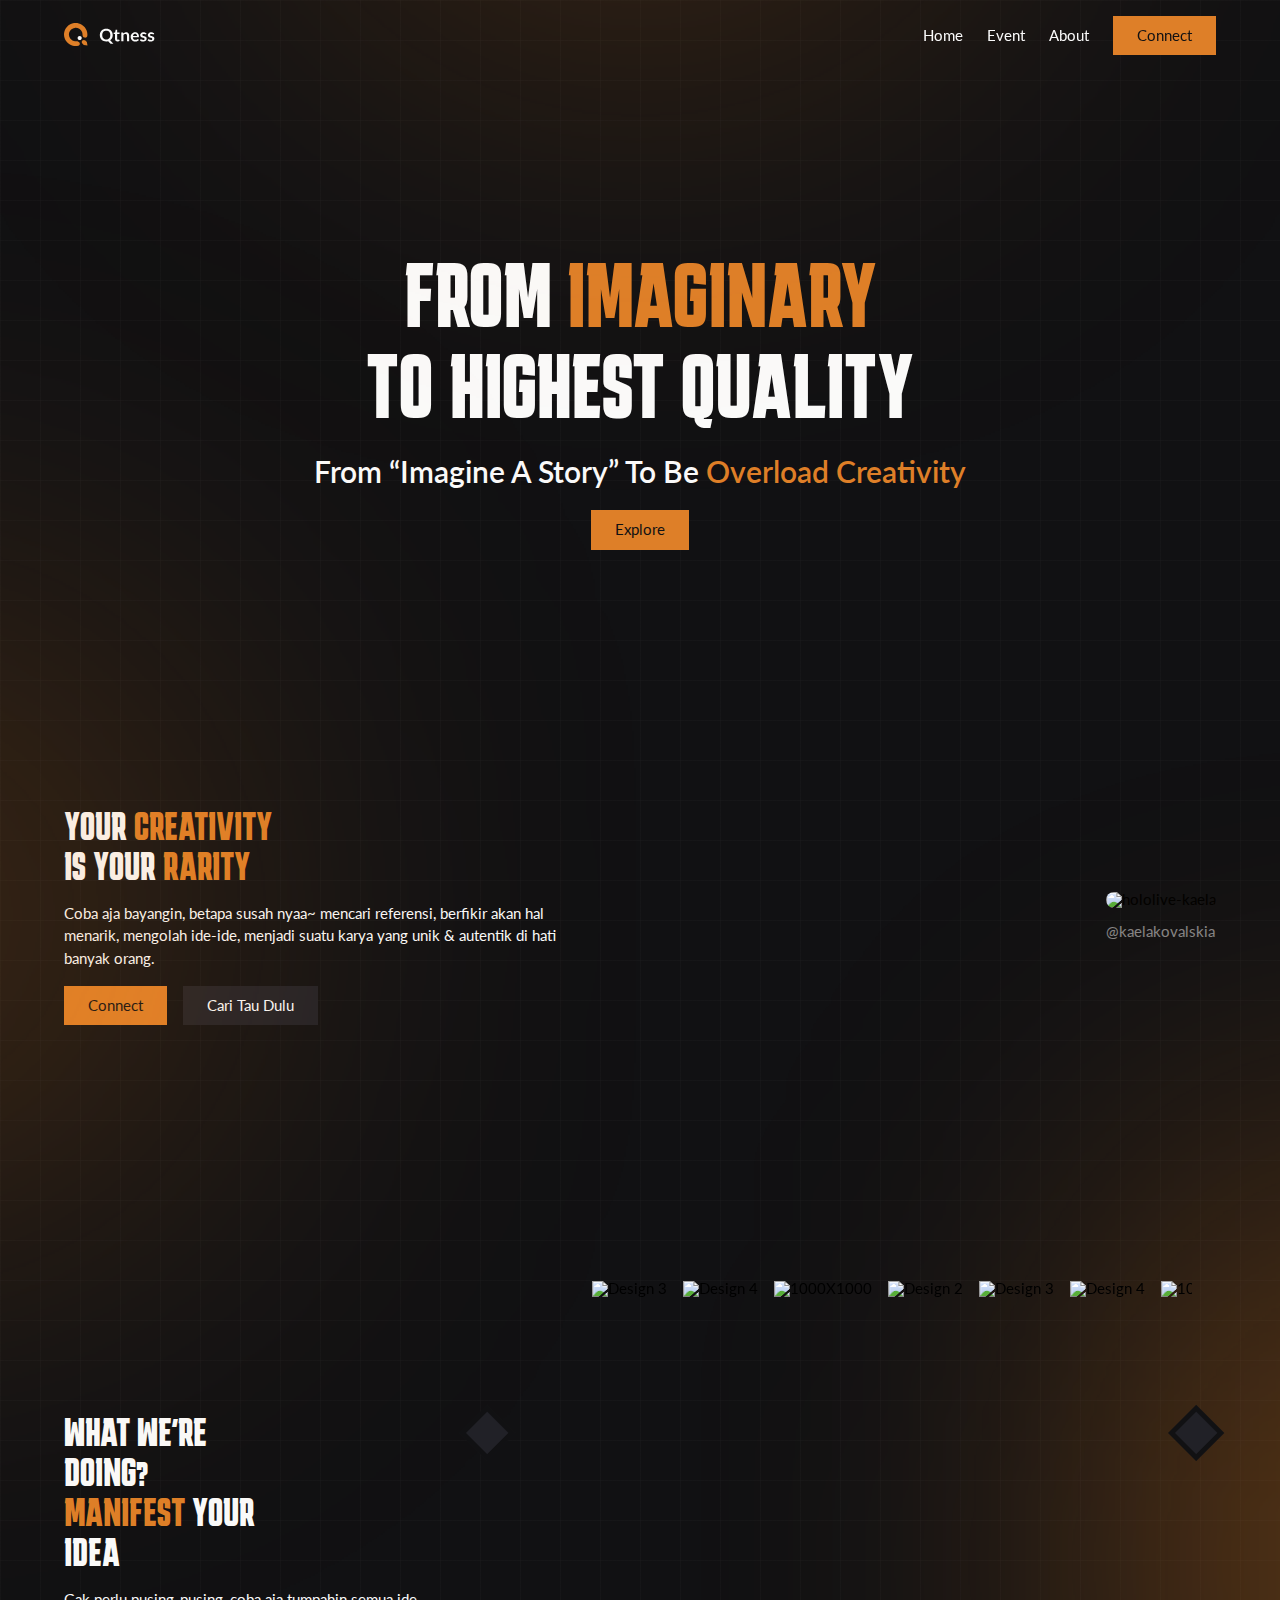
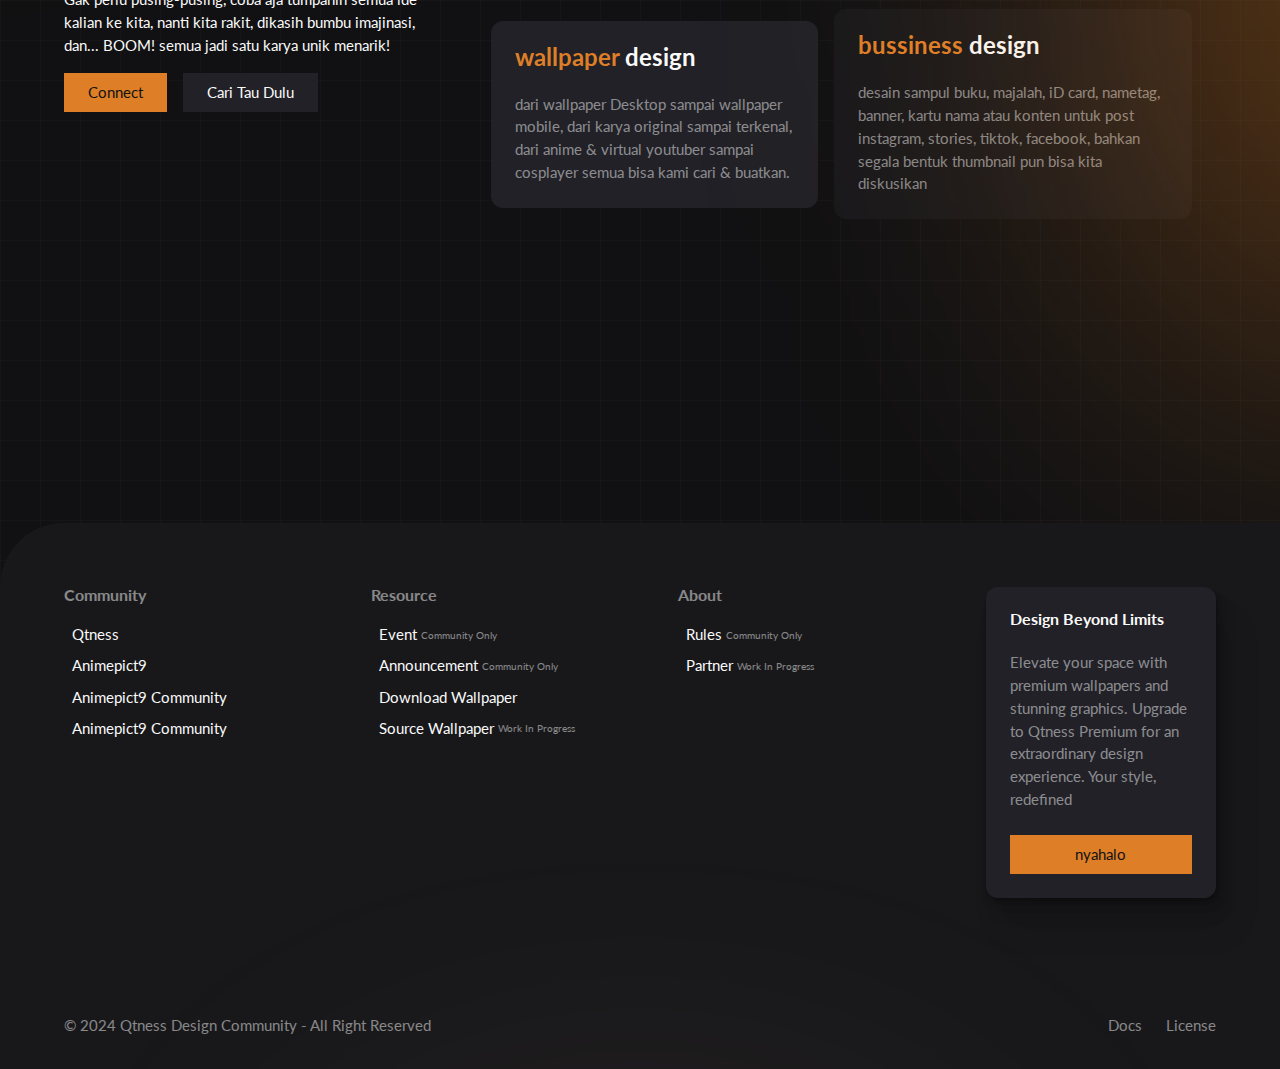
==== index.html @ a7457c04 "Change Abit" ====
<!DOCTYPE html>
<html lang="en">

<head>  
    <meta charset="UTF-8">
    <meta name="viewport" content="width=device-width, initial-scale=1.0">
    <meta http-equiv="Content-Type" content="text/html; charset=UTF-8">
    <meta http-equiv="Cache-control" content="max-age=31536000">
    <meta http-equiv="X-UA-Compatible" content="ie=edge">
    
    <meta name="theme-color" content="#111113">
    <meta name="application-name" content="Qtness Design">
    
    <meta name="description" content="An Official Website for Qtness Design Community to hold some small group events">
    <meta name="keywords" content="anime, animepict9, ui/ux, design, fanart, qtness, qtness design">
    
    <meta property="og:title" content="Qtness Design">
    <meta property="og:description" content="An Official Website for Qtness Design Community to hold some small group events">
    <meta property="og:image" content="">
    <meta property="og:url" content="https://qtnessdlb.github.io">
    <meta property="og:type" content="website">
    <meta property="og:site_name" content="Qtness Design">
    <meta property="og:image:width" content="800">
    <meta property="og:image:height" content="420">
    <meta name="twitter:card" content="summary_large_image">
    
    <link rel="shortcut icon" href="/src/favicons/favicon.ico">
    <link rel="icon" type="image/png" sizes="32x32" href="/src/favicons/favicon-32x32.png">
    <link rel="icon" type="image/png" sizes="16x16" href="/src/favicons/favicon-16x16.png">
    
    <meta name="apple-mobile-web-app-title" content="My Site">
    <link rel="apple-touch-icon" sizes="180x180" href="/src/favicons/favicon-32x32.png">
    <!-- <link rel="mask-icon" href="/favicons/safari-pinned-tab.svg" color="grey"> -->

    <!-- <meta name="msapplication-TileColor" content="grey"> -->
    <!-- <meta name="msapplication-config" content="/favicons/browserconfig.xml"> -->

    <!-- JQuery -->
    <script src="https://cdnjs.cloudflare.com/ajax/libs/jquery/3.4.1/jquery.min.js"></script>

    <!-- OWL Carousel CDN -->
    <link rel="stylesheet" href="https://cdnjs.cloudflare.com/ajax/libs/OwlCarousel2/2.3.4/assets/owl.carousel.min.css">
    <link rel="stylesheet" href="https://cdnjs.cloudflare.com/ajax/libs/OwlCarousel2/2.3.4/assets/owl.theme.default.min.css">
    <script src="https://cdnjs.cloudflare.com/ajax/libs/OwlCarousel2/2.3.4/owl.carousel.js"></script>

    <!-- icon CDN -->
    <link rel="stylesheet" href="https://cdn.jsdelivr.net/npm/@tabler/icons-webfont@latest/tabler-icons.min.css" />
    <link rel="stylesheet" href="https://cdn.jsdelivr.net/npm/remixicon@4.0.0/fonts/remixicon.css" />

    <link rel="stylesheet" href="/assets/css/main.css">

    <title>Qtness Design</title>
</head>

<body>
    <header id="mainHeader" class="header"></header>
    <main>

        <section class="section section-hero">
            <div class="blur-object"></div>
            <div class="_contain">
                <div class="_c-col">
                    <h1 class="hero-title">from <span class="highlight">imaginary</span><br> to highest quality</h1>
                    <h2 class="hero-subtitle">from “Imagine a story” to be <span class="highlight">Overload Creativity</span></h2>
                    <a href="#" class="btn btn-prime">Explore</a>
                </div>
            </div>
        </section>

        <section class="section">
            <div class="blur-object-left"></div>
            <div class="_contain _c-flex">
                <div class="_cf-left">
                    <h3 class="title">your <span class="highlight">creativity</span><br>is your <span class="highlight">rarity</span></h3>
                    <p class="desc">Coba aja bayangin, betapa susah nyaa~ mencari referensi, berfikir akan hal menarik, mengolah ide-ide, menjadi suatu karya yang unik & autentik di hati banyak orang.</p>
                    <div class="btn-group">
                        <a href="#" class="btn btn-prime">Connect</a>
                        <a href="#" class="btn btn-second">Cari Tau Dulu</a>
                    </div>
                </div>
                <div class="_cf-right">
                    <div class="img-wrapper">
                        <img src="https://pbs.twimg.com/media/FwzwbLtaEAEBnTF?format=jpg&name=large" alt="hololive-kaela" class="img-ctn">
                        <a href="https://twitter.com/kaelakovalskia" class="img-caption">@kaelakovalskia</a>
                    </div>
                </div>
            </div>
        </section>

        <section class="section">
            <div class="blur-object-right"></div>
            <div class="_contain _c-flex">
                <div class="_cf-left">
                    <h3 class="title">What We're Doing?<br><span class="highlight">Manifest</span> your idea</h3>
                    <p class="desc">Gak perlu pusing-pusing, coba aja tumpahin semua ide kalian ke kita, nanti kita rakit, dikasih bumbu imajinasi, dan... BOOM! semua jadi satu karya unik menarik!</p>
                    <div class="btn-group">
                        <a href="#" class="btn btn-prime">Connect</a>
                        <a href="#" class="btn btn-second">Cari Tau Dulu</a>
                    </div>
                </div>
                <div class="_cf-right dominant">
                    <div class="_c-flex">
                        <div class="slider-group">
                            <div class="slider">
                                <div class="owl-carousel">
                                    <div class="item">
                                        <img src="https://d3ui957tjb5bqd.cloudfront.net/uploads/2021/12/23072553/9-Project-Ideas-for-a-Graphic-Design-Portfolio_FeaturedImage_Horizontal-2.jpg"
                                            alt="1000X1000">
                                    </div>
                                    <div class="item">
                                        <img src="https://motioncabin.com/wp-content/uploads/2020/06/MOCAB_BLOG-THUMBNAIL_9-AWESOME-GRAPHIC-DESIGN-THAT-WILL-DEFINE-YOUR-BRAND-scaled-e1592358993153.jpg"
                                            alt="Design 2">
                                    </div>
                                    <div class="item">
                                        <img src="https://media.licdn.com/dms/image/D4D12AQHYC_ZczxV2zw/article-cover_image-shrink_720_1280/0/1695524296879?e=2147483647&v=beta&t=VJkWc3l89UdKGn2pEkDo4IWINkztx2V3u0tdzPL8ILA"
                                            alt="Design 3">
                                    </div>
                                    <div class="item">
                                        <img src="https://static.vecteezy.com/system/resources/previews/021/555/086/original/illustration-of-design-app-graphic-design-creative-idea-creative-concept-for-web-banner-social-media-banner-business-presentation-marketing-material-vector.jpg"
                                            alt="Design 4">
                                    </div>
                                </div>
                                <div class="trigger prev"><div class="trigger-item"><i class="ti ti-chevron-left"></i></div></div>
                                <div class="trigger next"><div class="trigger-item"><i class="ti ti-chevron-right"></i></div></div>
                            </div>
                            <div class="card-group">
                                <div class="card">
                                    <h4 class="title"><span class="highlight">wallpaper</span> design</h4>
                                    <p class="desc">dari wallpaper Desktop sampai wallpaper mobile, dari karya original sampai terkenal,
                                        dari anime & virtual youtuber sampai cosplayer
                                        semua bisa kami cari & buatkan.</p>
                                </div>
                                <div class="card">
                                    <h4 class="title"><span class="highlight">bussiness</span> design</h4>
                                    <p class="desc">desain sampul buku, majalah, iD card, nametag, banner, kartu nama atau konten untuk post instagram, stories, tiktok, facebook, bahkan segala bentuk thumbnail pun bisa kita diskusikan</p>
                                </div>
                            </div>
                        </div>
                    </div>
                </div>
            </div>
        </section>
        <section class="_clearfix"></section>

    </main>
    <footer id="mainFooter" class="footer"></footer>

    
    <script src="/assets/script/main.js"></script>
    <script src="/assets/script/slider.js"></script>
</body>

</html>
---- assets/css/main.css ----
@import url("https://fonts.googleapis.com/css2?family=Lato:wght@100;200;300;400;500;600;800;900&display=swap");
@import url('https://fonts.googleapis.com/css2?family=Karantina:wght@300;400;700&display=swap');

@import url("./fix.css");
@import url("./utility.css");
@import url("./tooltip.css");

:root {
    /* color */
    --surface1: #111113;
    --surface2: #212127;
    --surface3: #18181b;
    --surface4: #37373d;
    --surface-grid: #fafafa05;
    
    --accent1: #DE7F28;
        --accent1-hover: #ec9544;

    --col-text-white: #fafafa;
        --col-text-white-05: hsla(0, 0%, 98%, 0.03);
        --col-text-white-10: hsla(0, 0%, 98%, 0.10);
        --col-text-white-20: #fafafa33;
        --col-text-white-50: #fafafa80;
    --col-text-black: #111113;
        --col-text-black-10: #11111333;
        --col-text-black-20: #11111333;
        --col-text-black-50: #11111380;

    --default-surface: var(--surface1);

    /* padding, margin & spacing */
    --space-xxxsm: 2px;
    --space-xxsm: 4px;
    --space-xsm: 8px;
    --space-msm: 12px;
    --space-sm: 16px;
    --space-md: 24px;
    --space-lg: 32px;
    --space-xlg: 40px;
    --space-xxlg: 64px;
    --space-xxxlg: 92px;
    --space-xxxxlg: 100px;

    /* radius */
    --rad-sm: 12px;
    --rad-md: 24px;
    --rad-xl: 32px;
    --rad-xxl: 64px;
    --rad-round: 10000px;

    /* content sizing */
    --logo-default: 6rem;
    --max-width: 1440px;

    /* debug */
    --debug1: 2px dashed yellow;
    --debug2: 2px dashed skyblue;
    --debug3: 2px dashed purple;

}

/* scrollbar */
* {
    scrollbar-width: thin;
    scrollbar-color: var(--accent1) var(--surface1);
}

*::-webkit-scrollbar {
    width: 5px;
}

*::-webkit-scrollbar-track {
    background: var(--surface2);
}

*::-webkit-scrollbar-thumb {
    background-color: var(--accent1);
    border-radius: 0px;
    border: 0px none #ffffff00;
    transition: background-color 2s ease;
}

*::-webkit-scrollbar-thumb:hover {
    background-color: var(--accent1-hover)
}

::selection {
    color: var(--col-text-black);
    background: var(--accent1);
}

/* body */
html {
    position: relative;
    font-size: 95%;
    scroll-behavior: smooth;
}

body {
    position: relative;
    font-family: 'Lato', system-ui, Roboto, Oxygen, Ubuntu, Cantarell, sans-serif;
    background-color: var(--default-surface);
    width: 100%;
    min-height: 100vh;
    background-size: 40px 40px;
    background-image:
      linear-gradient(to right, var(--surface-grid) 1px, transparent 1px),
      linear-gradient(to bottom, var(--surface-grid) 1px, transparent 1px);
}

/* header */
header {
    position: fixed;
    top: 0;
    left: 0;
    display: flex;
    align-items: center;
    justify-content: space-between;
    width: 100%;
    padding: var(--space-sm) var(--space-xxlg);
    transition: background-color .3s ease-in-out;
    z-index: 1000;
}

header .toggle-menu {
    display: none;
}

.logo {
    width: 100%;
    max-width: var(--logo-default);
}

nav ul {
    display: flex;
    align-items: center;
    gap: var(--space-md);
}

ul li .nav-item-link {
    position: relative;
    font-size: var(--fs-p);
    font-weight: 400;
    color: var(--col-text-white);
    transition: all .3s ease-in-out;
    
    &:hover {
        color: var(--accent1-hover);
    }
    
    &:hover::after {
        content: '';position: absolute;
        background-color: var(--accent1-hover);
        left: 0;
        bottom: -5px;
        width: 100%;
        height: 2px;
        border-radius: var(--rad-round);
    }
}

/* === Start Section === */
main {
    overflow: hidden;
}

.section {
    position: relative;
    padding: var(--space-xxlg) 0;
}

.section-hero {
    /* min-height: 100vh; */
    margin-top: 8rem;
}

/* section 2 */
.img-wrapper {
    display: flex;
    flex-direction: column;
    align-items: start;
    justify-content: center;
    gap: var(--space-sm);
    background-color: transparent;
}

.img-ctn {
    border-radius: var(--rad-sm);
}

.img-caption {
    color: var(--col-text-white-50);
}

/* section 3 */
.slider-group {
    position: relative;
    width: 100%;
}

.slider {
    position: relative;
    height: 100%;
    width: 100%;
    margin: auto;
}

.owl-carousel {
    width: 100%;
    margin: auto;
}

.owl-carousel .item {
    width: 100%;
    height: 20rem;
    margin: auto;
}

.owl-carousel .item img {
    width: 100%;
    height: 100%;
    object-fit: cover;
}

.trigger {
    --icn-size: 0.5rem;
    position: absolute;
    top: 0;
    bottom: 0;
    margin: auto;
    max-width: fit-content;
    max-height: fit-content;
    font-size: 1.2em;
    color: var(--col-text-white);
    background-color: var(--surface2);
    border: 5px solid var(--surface1);
    padding: var(--icn-size);
    transform: rotate(45deg);
    transition: all .3s ease-in-out;
    cursor: pointer;
    z-index: 20;
    
    &:hover {
        background-color: var(--surface4);
    }

    &.next {
        /* border-radius: 0 0 0 var(--rad-md); */
        right: -1.6rem;
    }
    
    &.prev {
        /* border-radius: 0 var(--rad-md) 0 0; */
        left: -1.6rem;
    }
}

.trigger-item {
    position: relative;
    padding: var(--icn-size);
}

.trigger-item .ti {
    position: absolute;
    top: 0;
    bottom: 0;
    left: 0;
    right: 0;
    margin: auto;
    max-width: fit-content;
    max-height: fit-content;
    transform: rotate(-45deg);
}

/* card */
.card-group {
    display: flex;
    align-items: center;
    justify-content: space-between;
    gap: var(--space-sm);
    margin-block: var(--space-md);
}

.card-group .card {
    display: flex;
    flex-direction: column;
    gap: var(--space-md);
    padding: var(--space-md);
    background-color: var(--surface2);
    border-radius: var(--rad-sm);
    transition: all .1s ease-out;
    cursor: pointer;
    
    &:hover {
        outline: 3px solid var(--col-text-white-50);
        outline-offset: 5px;
    }

    &:nth-child(2){
        background-color: var(--surface3);
    }
}

.card-group .card .desc {
    color: var(--col-text-white-50);
}


/* ================== event page =================== */
.wrapper {
    min-width: var(--max-width);
    max-width: var(--max-width);
    margin: 0 auto;
}

.tab-area {
    display: flex;
    align-items: center;
    justify-content: center;
}

.tab-link  {
    --transition-area: all .3s ease-out;

    display: flex;
    justify-content: center;
    align-items: center;
    position: relative;
    padding: var(--space-msm) var(--space-md);
    color: var(--col-text-white-50);
    cursor: pointer;

    &::before {
        content: '';
        position: absolute;
        bottom: -10px;
        left: 0;
        right: 0;
        width: 0; 
        height: 0; 
        border-left: 10px solid transparent;
        border-right: 10px solid transparent;
        border-top: 10px solid var(--col-text-white-20);
        margin-inline: auto;
        transform: translateY(-100%);
        transition: var(--transition-area);
        opacity: 0;
    }
    &::after {
        content: '';
        position: absolute;
        bottom: 0;
        width: 100%;
        height: 2px;
        background-color: var(--col-text-white-20);
        margin: auto;
        transform: translateY(0%);
        transition: var(--transition-area);
    }
}

.tab-link.active {
    position: relative;
    color: var(--col-text-white);
    &::before {
        content: '';
        position: absolute;
        bottom: -10px;
        left: 0;
        right: 0;
        width: 0; 
        height: 0; 
        border-left: 10px solid transparent;
        border-right: 10px solid transparent;
        border-top: 10px solid var(--accent1-hover);
        margin-inline: auto;
        transform: translateY(0);
        opacity: 1;
    }
    &::after {
        content: '';
        position: absolute;
        bottom: 0;
        width: 100%;
        height: 2px;
        margin: auto;
        background-color: var(--accent1-hover);
        transform: translateY(0);
    }
}

.tab-content {
    display: none;
    color: #d8d6d6;
}

.tab-content.active {
    display: flex;
    flex-direction: column;
    gap: var(--space-md);
    padding: 20px;
    border-radius: 5px;
}

/* actual quest */
.page-ctn-quest-box {
    position: relative;
    display: flex;
    flex-direction: column;
    justify-content: center;
    padding: var(--space-md);
    background-color: var(--surface2);
    border-radius: var(--rad-sm);
    transition: all .2s ease-in-out;
    cursor: pointer;
    
    &:hover {
        background-color: var(--surface3);
        transform: scale(1.01);
    }
    
}


/* ================== download page =================== */
.download-wrap {
    display: flex;
    flex-wrap: wrap;
    width: 100%;
    margin: auto;
    gap: var(--space-sm);
}

.download-box {
    position: relative;
    display: flex;
    align-items: center;
    justify-content: space-between;
    text-decoration: none;
    color: var(--col-text-white);
    background-color: var(--surface2);
    margin-inline: auto;
    padding: var(--space-lg);
    opacity: .9;
    overflow: hidden;
    transition: all .2s ease-in-out;
    width: 100%;
    max-width: 48%;

    &:hover {
        opacity: 1;
    }
}

.download-box-wrap {
    display: flex;
    flex-direction: column;
    gap: var(--space-md);
}

.download-search {
    font-family: inherit;
    color: var(--col-text-white);
    background-color: var(--surface2);
    padding: var(--space-md);
    border: none;
    outline: none;
    width: 100%;
    border-bottom: 2px solid var(--col-text-white-20);

    &::placeholder {
        color: var(--col-text-white-50);
    }
}

.download-box #downloadicon {
    position: absolute;
    top: 0%;
    right: 0%;
    transform: translate(-10%, -5%);
    font-size: 8rem;
    opacity: .1;
}

.download-box.premium-download {
    position: relative;
}

.premium-download::before {
    content: '';
    position: absolute;
    top: 0;
    left: -100%;
    width: 150%;
    height: 150%;
    background: #ffffff23;
    animation: shimmer 5s infinite linear;
    transition: transform 0.5s;
}

@keyframes shimmer {
    0% {
        transform: translateX(-100%);
        transform: rotate(-45deg);
    }

    100% {
        transform: rotate(45deg);
        transform: translateX(1500%);
    }
}

.premium-label {
    position: absolute;
    top: 8px;
    right: 8px;
    background-color: var(--accent1);
    color: var(--col-text-white);
    padding: 4px 8px;
    font-size: 12px;
}



/* footer section */
footer {
    position: relative;
    min-width: 100%;
    border-radius: var(--rad-xxl) 0 0 0;
    background-color: var(--surface3);
    color: var(--col-text-white-50);
    overflow: hidden;
    /* padding: 20px; */
}

footer .column {
    width: 100%;
    max-width: 20%;
    /* Adjust the maximum width as needed */
    margin-bottom: 20px;
    display: flex;
    flex-direction: column;
    gap: var(--space-md);
    /* outline: var(--debug3); */

    &:nth-last-child(1){
        display: flex;
        padding: var(--space-md);
        border-radius: var(--rad-sm);
        background-color: var(--surface2);
        box-shadow:
        1px 2px 2px #0a0a0a17,
        2px 4px 4px #0a0a0a17,
        4px 8px 8px #0a0a0a17,
        8px 16px 16px #0a0a0a17,
        16px 32px 32px #0a0a0a17;
    }
}

footer .title {
    color: var(--col-text-white-50);
}

footer .title-2 {
    /* text-align: center; */
    color: var(--col-text-white);
}

footer .desc {
    color: var(--col-text-white-50);
}


.footer-link-group {
    display: flex;
    flex-direction: column;
    gap: var(--space-sm);
}

footer .footer-link-item {
    display: flex;
    align-items: center;
    gap: var(--space-xsm);
}

footer .footer-link-item a {
    display: flex;
    align-items: center;
    gap: var(--space-xxsm);
    width: 100%;
    color: var(--col-text-white);
    transition: all .1s ease-in-out;
    /* outline: var(--debug2); */
    
    &:hover {
        color: var(--accent1-hover);
    }
}

.credit {
    color: var(--col-text-white-50);
}
.credit a {
    color: var(--col-text-white-50);
    &:hover {
        text-decoration: underline;
    }
}

.legal-group {
    display: flex;
    align-items: center;
    gap: var(--space-md);

    & a {
        &:hover {
            text-decoration: underline;
        }
    }
}

@media screen and (max-width: 768px) {
    html {
        font-size: 80%;
    }

    /* header */
    header {
        position: fixed;
        justify-content: space-between;
        align-items: end;
        gap: var(--space-md);
        top: auto;
        bottom: 0;
        height: auto;
        background-color: var(--surface2) !important;
        border-radius: var(--rad-md) var(--rad-md) 0 0;
        padding: var(--space-md) var(--space-lg);
    }

    /* mobile */
    .navigasi-mobile {
        position: fixed;
        bottom: 0;
        left: 0%;
        width: 100%;
        height: auto;
        background-color: var(--surface2);
        transform: translateY(200%);
        transition: all .3s ease-in-out;
        padding-top: var(--space-xxlg);
        padding-inline: var(--space-lg);
        border-radius: var(--rad-md) var(--rad-md) 0 0;
    }

    .navigasi-mobile.active {
        left: 0%;
        transform: translateY(0%);
        z-index: 1000;
        height: fit-content;
    }

    .navigasi-mobile-control {
        position: absolute;
        top: 0;
        left: 0;
        width: 100%;
        height: fit-content;
        /* background-color: red; */
    }
    
    .navigasi-mobile-control-group {
        position: relative;
        display: flex;
        align-items: center;
        justify-content: center;
        min-height: 5rem;
        height: auto;
    }

    .mobile-header-content {
        position: relative;
        height: fit-content;
        overflow-y: auto;
        padding-inline: var(--space-sm);
        padding-bottom: var(--space-xxlg);

        &::-webkit-scrollbar-thumb {
            background-color: var(--surface4);
        }
    }

    .navigasi-mobile ul {
        position: relative;
        flex-direction: column;
        width: 100%;
        height: auto;
        gap: var(--space-sm);
        /* padding-block: var(--space-lg); */
    }
    
    .navigasi-mobile ul .nav-item {
        height: 100%;
        width: 100%;
        padding: 0;
        display: flex;
        align-items: center;
        justify-content: center;
    }

    .navigasi-mobile ul .nav-item .nav-item-link {
        display: flex;
        align-items: center;
        justify-content: start;
        width: 100%;
        max-width: 100%;
        padding: var(--space-sm) 0;
        gap: var(--space-sm);
        color: var(--col-text-white-50);
        /* background-color: var(--col-text-white-05); */
        text-decoration: none;

        &:hover {
            color: var(--col-text-white);
        }
        
        &:hover::after {
            content: '';
            display: none;
        }
    }

    /* section */
    .section {
        position: relative;
        padding: var(--space-xlg) 0 var(--space-xxlg) 0;
    }

    .section-hero {
        margin-top: 1rem;
    }


    /* event page */
    .wrapper {
        min-width: 100%;
        max-width: 100%;
        margin: 0 auto;
        display: flex;
        flex-direction: column;
        gap: var(--space-lg);
    }

    .tab-area {
        display: flex;
        align-items: center;
        justify-content: center;
        overflow: visible;
    }
    
    .tab-link  {
        padding: var(--space-xsm) var(--space-sm);
        overflow: visible;
    }


    /* =========== download page ============= */
    .content-box {
        width: 100%;
        margin: auto;
        gap: var(--space-lg);
        /* flex-direction: column; */
    }
    
    .download-wrap {
        display: flex;
        flex-wrap: wrap;
        width: 100%;
        margin: auto;
        gap: var(--space-xsm);
    }

    .download-box {
        width: 100%;
        max-width: 100%;
        display: flex;
        flex-direction: column;
        align-items: start;
        gap: var(--space-md);
    }


    /* column */
    footer {
        padding-top: var(--space-lg);
        border-radius: 0 0 0 0;
    }

    footer .column {
        width: 100%;
        max-width: 100%;
        /* Adjust the maximum width as needed */
        margin-bottom: 20px;
        display: flex;
        flex-direction: column;
        gap: var(--space-md);
        /* outline: var(--debug3); */
    
        &:nth-last-child(1){
            display: flex;
            padding: var(--space-md);
            border-radius: var(--rad-sm);
        }
    }
}

@media screen and (max-width: 450px) {
    /* card */
    .card-group {
        display: flex;
        flex-direction: column;
    }
}
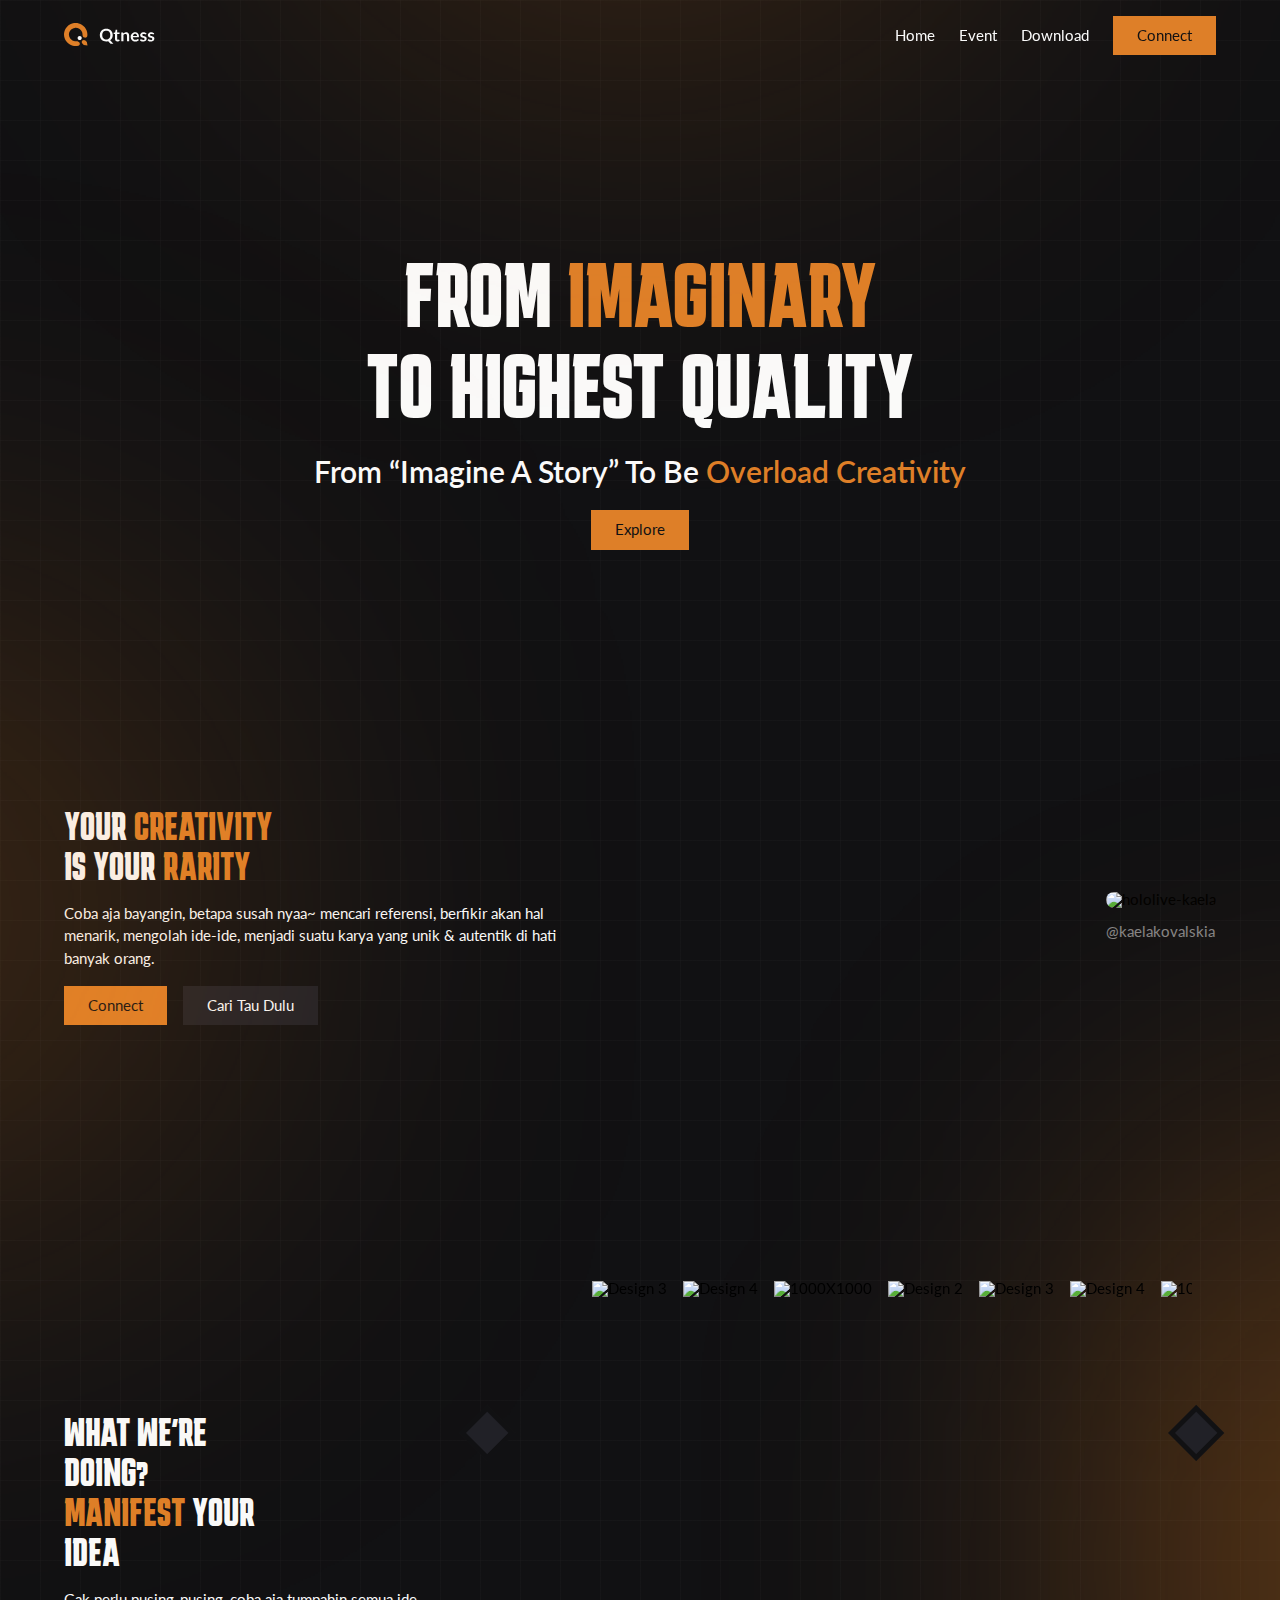
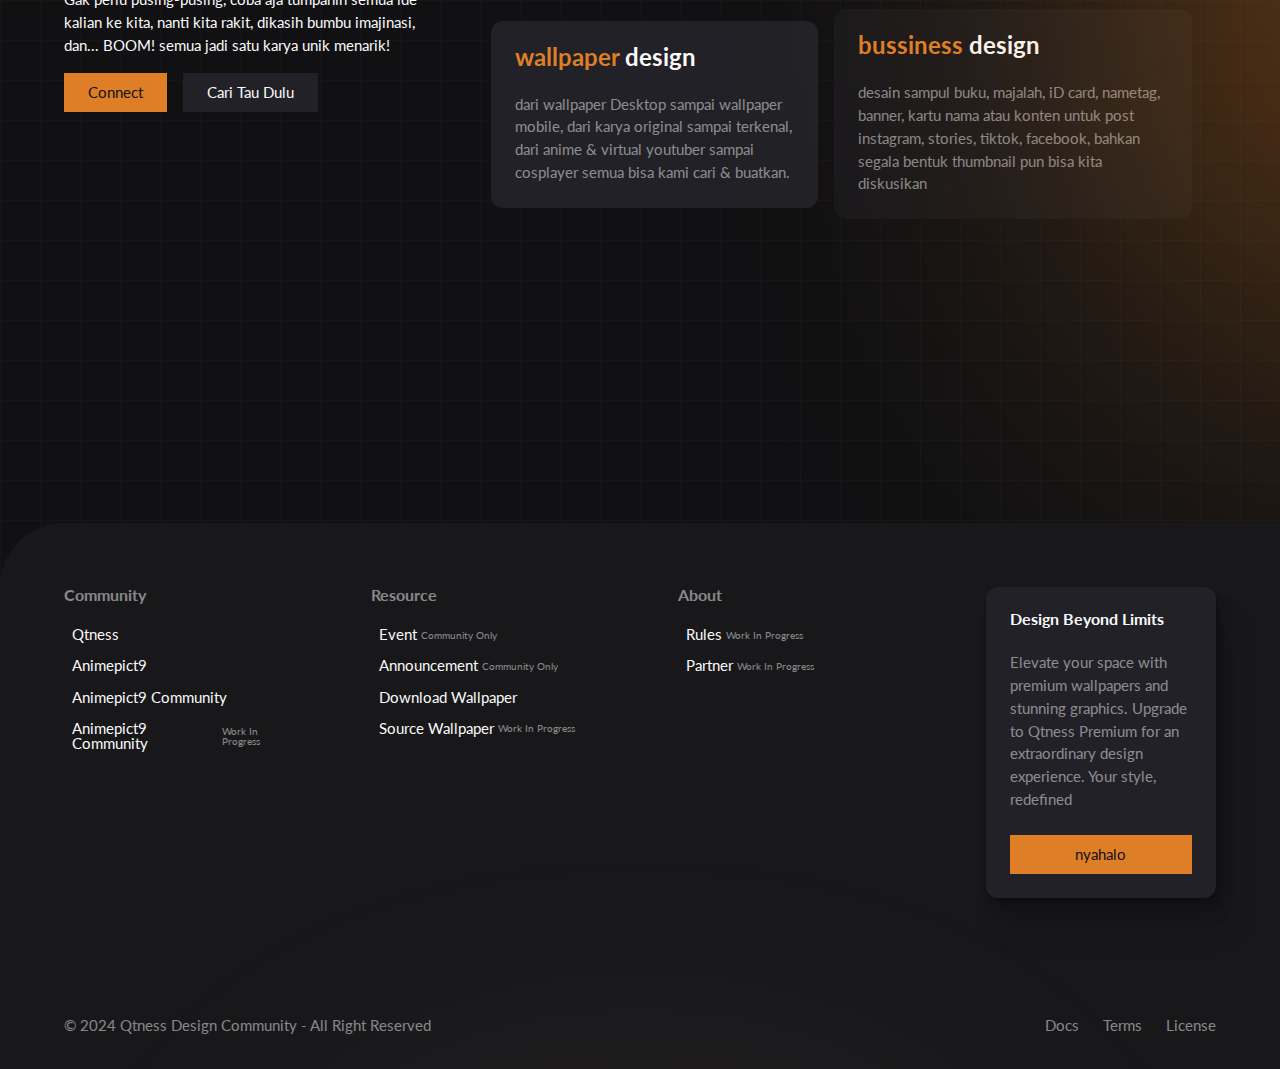
==== commit fe0fd326: "update : big update" ====
--- a/index.html
+++ b/index.html
@@ -16,7 +16,7 @@
     
     <meta property="og:title" content="Qtness Design">
     <meta property="og:description" content="An Official Website for Qtness Design Community to hold some small group events">
-    <meta property="og:image" content="">
+    <meta property="og:image" content="/src/img/thumbnail.png">
     <meta property="og:url" content="https://qtnessdlb.github.io">
     <meta property="og:type" content="website">
     <meta property="og:site_name" content="Qtness Design">
@@ -30,24 +30,24 @@
     
     <meta name="apple-mobile-web-app-title" content="My Site">
     <link rel="apple-touch-icon" sizes="180x180" href="/src/favicons/favicon-32x32.png">
-    <!-- <link rel="mask-icon" href="/favicons/safari-pinned-tab.svg" color="grey"> -->
+    <link rel="mask-icon" href="/src/img/toucuh-icon.svg" color="grey">
 
-    <!-- <meta name="msapplication-TileColor" content="grey"> -->
+    <meta name="msapplication-TileColor" content="grey">
     <!-- <meta name="msapplication-config" content="/favicons/browserconfig.xml"> -->
 
     <!-- JQuery -->
-    <script src="https://cdnjs.cloudflare.com/ajax/libs/jquery/3.4.1/jquery.min.js"></script>
+    <script defer src="https://cdnjs.cloudflare.com/ajax/libs/jquery/3.4.1/jquery.min.js"></script>
 
     <!-- OWL Carousel CDN -->
-    <link rel="stylesheet" href="https://cdnjs.cloudflare.com/ajax/libs/OwlCarousel2/2.3.4/assets/owl.carousel.min.css">
-    <link rel="stylesheet" href="https://cdnjs.cloudflare.com/ajax/libs/OwlCarousel2/2.3.4/assets/owl.theme.default.min.css">
-    <script src="https://cdnjs.cloudflare.com/ajax/libs/OwlCarousel2/2.3.4/owl.carousel.js"></script>
+    <link defer rel="stylesheet" href="https://cdnjs.cloudflare.com/ajax/libs/OwlCarousel2/2.3.4/assets/owl.carousel.min.css">
+    <link defer rel="stylesheet" href="https://cdnjs.cloudflare.com/ajax/libs/OwlCarousel2/2.3.4/assets/owl.theme.default.min.css">
+    <script defer src="https://cdnjs.cloudflare.com/ajax/libs/OwlCarousel2/2.3.4/owl.carousel.js"></script>
 
     <!-- icon CDN -->
-    <link rel="stylesheet" href="https://cdn.jsdelivr.net/npm/@tabler/icons-webfont@latest/tabler-icons.min.css" />
-    <link rel="stylesheet" href="https://cdn.jsdelivr.net/npm/remixicon@4.0.0/fonts/remixicon.css" />
+    <link defer rel="stylesheet" href="https://cdn.jsdelivr.net/npm/@tabler/icons-webfont@latest/tabler-icons.min.css" />
+    <link defer rel="stylesheet" href="https://cdn.jsdelivr.net/npm/remixicon@4.0.0/fonts/remixicon.css" />
 
-    <link rel="stylesheet" href="/assets/css/main.css">
+    <link defer rel="stylesheet" href="/assets/css/main.css">
 
     <title>Qtness Design</title>
 </head>
@@ -81,7 +81,7 @@
                 <div class="_cf-right">
                     <div class="img-wrapper">
                         <img src="https://pbs.twimg.com/media/FwzwbLtaEAEBnTF?format=jpg&name=large" alt="hololive-kaela" class="img-ctn">
-                        <a href="https://twitter.com/kaelakovalskia" class="img-caption">@kaelakovalskia</a>
+                        <a target="_blank" href="https://twitter.com/kaelakovalskia" class="img-caption">@kaelakovalskia</a>
                     </div>
                 </div>
             </div>
@@ -146,8 +146,8 @@
     <footer id="mainFooter" class="footer"></footer>
 
     
-    <script src="/assets/script/main.js"></script>
-    <script src="/assets/script/slider.js"></script>
+    <script defer src="/assets/script/main.js"></script>
+    <script defer src="/assets/script/slider.js"></script>
 </body>
 
 </html>--- a/assets/css/main.css
+++ b/assets/css/main.css
@@ -14,7 +14,7 @@
     --surface-grid: #fafafa05;
     
     --accent1: #DE7F28;
-        --accent1-hover: #ec9544;
+        --accent1-hover: #ffa959;
 
     --col-text-white: #fafafa;
         --col-text-white-05: hsla(0, 0%, 98%, 0.03);
@@ -42,6 +42,8 @@
     --space-xxxxlg: 100px;
 
     /* radius */
+    --rad-xxsm: 4px;
+    --rad-xsm: 8px;
     --rad-sm: 12px;
     --rad-md: 24px;
     --rad-xl: 32px;
@@ -52,6 +54,13 @@
     --logo-default: 6rem;
     --max-width: 1440px;
 
+    /* transition */
+    --ease-1: all .1s ease;
+    --ease-2: all .3s ease;
+    --ease-3: all .5s ease;
+    --ease-4: all .7s ease;
+    --ease-5: all 1s ease;
+
     /* debug */
     --debug1: 2px dashed yellow;
     --debug2: 2px dashed skyblue;
@@ -89,11 +98,19 @@
     background: var(--accent1);
 }
 
+/* link color default */
+a {
+    color: var(--accent1);
+    &:hover {
+        color: var(--accent1-hover);
+    }
+}
+
 /* body */
 html {
     position: relative;
     font-size: 95%;
-    scroll-behavior: smooth;
+    scroll-behavior: smooth !important;
 }
 
 body {
@@ -106,6 +123,7 @@
     background-image:
       linear-gradient(to right, var(--surface-grid) 1px, transparent 1px),
       linear-gradient(to bottom, var(--surface-grid) 1px, transparent 1px);
+    scroll-behavior: smooth;
 }
 
 /* header */
@@ -142,7 +160,7 @@
     font-size: var(--fs-p);
     font-weight: 400;
     color: var(--col-text-white);
-    transition: all .3s ease-in-out;
+    transition: var(--ease-1);
     
     &:hover {
         color: var(--accent1-hover);
@@ -172,6 +190,13 @@
 .section-hero {
     /* min-height: 100vh; */
     margin-top: 8rem;
+}
+
+.content-box {
+    width: 100%;
+    margin: auto;
+    gap: var(--space-lg);
+    /* flex-direction: column; */
 }
 
 /* section 2 */
@@ -236,7 +261,7 @@
     border: 5px solid var(--surface1);
     padding: var(--icn-size);
     transform: rotate(45deg);
-    transition: all .3s ease-in-out;
+    transition: var(--ease-1);
     cursor: pointer;
     z-index: 20;
     
@@ -288,7 +313,7 @@
     padding: var(--space-md);
     background-color: var(--surface2);
     border-radius: var(--rad-sm);
-    transition: all .1s ease-out;
+    transition: var(--ease-1);
     cursor: pointer;
     
     &:hover {
@@ -308,9 +333,12 @@
 
 /* ================== event page =================== */
 .wrapper {
-    min-width: var(--max-width);
+    display: flex;
+    flex-direction: column;
+    width: 100%;
     max-width: var(--max-width);
     margin: 0 auto;
+    gap: var(--space-lg);
 }
 
 .tab-area {
@@ -320,7 +348,7 @@
 }
 
 .tab-link  {
-    --transition-area: all .3s ease-out;
+    --transition-area: all .5s ease-out;
 
     display: flex;
     justify-content: center;
@@ -357,6 +385,14 @@
         transform: translateY(0%);
         transition: var(--transition-area);
     }
+
+    &:hover::before {
+        border-top: 10px solid var(--col-text-white-50);
+    }
+    &:hover::after {
+        height: 2px;
+        background-color: var(--col-text-white-50);
+    }
 }
 
 .tab-link.active {
@@ -372,7 +408,7 @@
         height: 0; 
         border-left: 10px solid transparent;
         border-right: 10px solid transparent;
-        border-top: 10px solid var(--accent1-hover);
+        border-top: 10px solid var(--accent1);
         margin-inline: auto;
         transform: translateY(0);
         opacity: 1;
@@ -384,22 +420,68 @@
         width: 100%;
         height: 2px;
         margin: auto;
+        background-color: var(--accent1);
+        transform: translateY(0);
+    }
+    &:hover::before {
+        border-top: 10px solid var(--accent1-hover);
+    }
+    &:hover::after {
+        height: 2px;
         background-color: var(--accent1-hover);
-        transform: translateY(0);
-    }
+    }
+}
+
+.tab-wrap {
+    position: relative;
 }
 
 .tab-content {
     display: none;
-    color: #d8d6d6;
+    /* color: #d8d6d6; */
 }
 
 .tab-content.active {
-    display: flex;
+    position: relative;
+    display: flex;
+    width: 100%;
     flex-direction: column;
     gap: var(--space-md);
-    padding: 20px;
+    padding: var(--space-md);
     border-radius: 5px;
+}
+
+/* cdEvent */
+time#cdEvent {
+    --pos-timer-event-X: var(--space-md);
+    --pos-timer-event-Y: 2px ;
+    position: absolute;
+    top: var(--pos-timer-event-Y);
+    right: var(--pos-timer-event-X);
+    display: flex;
+    align-items: center;
+    justify-content: center;
+    max-width: fit-content;
+    padding: var(--space-sm);
+    gap: var(--space-md);
+    border-radius: var(--rad-sm);
+    color: var(--col-text-white);
+    background-color: var(--surface2);
+    font-weight: 600;
+    text-align: center;
+    cursor: pointer;
+    /* outline: var(--debug1); */
+}
+
+time#cdEvent > .part {
+    display: flex;
+    flex-direction: column;
+    gap: var(--space-xsm);
+}
+
+time#cdEvent > .part >.text {
+    font-size: .8em;
+    color: var(--col-text-white-50);
 }
 
 /* actual quest */
@@ -411,7 +493,7 @@
     padding: var(--space-md);
     background-color: var(--surface2);
     border-radius: var(--rad-sm);
-    transition: all .2s ease-in-out;
+    transition: var(--ease-1);
     cursor: pointer;
     
     &:hover {
@@ -420,6 +502,8 @@
     }
     
 }
+
+    
 
 
 /* ================== download page =================== */
@@ -443,7 +527,7 @@
     padding: var(--space-lg);
     opacity: .9;
     overflow: hidden;
-    transition: all .2s ease-in-out;
+    transition: var(--ease-1);
     width: 100%;
     max-width: 48%;
 
@@ -491,7 +575,7 @@
     position: absolute;
     top: 0;
     left: -100%;
-    width: 150%;
+    width: 250%;
     height: 150%;
     background: #ffffff23;
     animation: shimmer 5s infinite linear;
@@ -521,8 +605,130 @@
 }
 
 
-
-/* footer section */
+/* =========== Leaderboard page ============= */
+.leaderboard-card-group {
+    display: flex;
+    flex-direction: column;
+    gap: var(--space-md);
+    margin-inline: auto;
+    width: 60%;
+    /* outline: var(--debug1); */
+}
+
+.lb-card {
+    position: relative;
+    display: flex;
+    align-items: center;
+    justify-content: stretch;
+    gap: var(--space-sm);
+    padding: var(--space-md);
+    width: 100%;
+    border-radius: var(--rad-sm);
+    color: var(--col-text-white);
+    background-color: var(--surface2);
+    text-decoration: none;
+    transition: var(--ease-1);
+
+    &:hover {
+        outline: 2px solid var(--col-text-white-20);
+        background-color: var(--surface3);
+    }
+
+    &:hover::before {
+        background-color: var(--accent1);
+    }
+
+    &::before {
+        --deco-1: 1rem;
+        content: '';
+        position: absolute;
+        top: 0;
+        bottom: 0;
+        left: -.5rem;
+        margin-block: auto;
+        width: var(--deco-1);
+        height: var(--deco-1);
+        background-color: var(--surface2);
+        outline: 5px solid var(--surface1);
+        transform: rotateZ(45deg);
+        transition: var(--ease-1);
+    }
+}
+
+.lb-author,
+.lb-point-group {
+    display: flex;
+    flex-direction: column;
+    gap: var(--space-sm);
+}
+
+.lb-point-group {
+    align-items: end;
+    margin-left: auto;
+}
+
+.lb-point {
+    /* position: absolute; */
+    display: flex;
+    align-items: center;
+    justify-content: center;
+    gap: var(--space-xxsm);
+    /* top: var(--space-sm); */
+    /* left: var(--space-sm); */
+    padding: var(--space-xsm);
+    width: fit-content;
+    font-weight: 600;
+    color: var(--surface2);
+    background-color: var(--accent1);
+    border-radius: var(--rad-sm);
+}
+
+.lb-user-desc {
+    display: flex;
+    align-items: center;
+    justify-content: center;
+    gap: var(--space-xsm);
+    width: 100%;
+    font-size: 1em;
+}
+
+.lb-task-counter {
+    display: flex;
+    align-items: center;
+    justify-content: center;
+    padding: var(--space-xxsm) var(--space-msm);
+    background-color: var(--surface4);
+    border-radius: var(--rad-xsm);
+}
+
+.lb-user-img {
+    width: 100%;
+    max-width: 4rem;
+    border-radius: var(--rad-sm);
+}
+
+.lb-user-social-link {
+    color: var(--accent1);
+}
+
+
+
+/* page license legality */
+.license-box {
+    display: flex;
+    flex-direction: column;
+    margin: auto;
+    padding: var(--space-md);
+    max-width: 1000px;
+    color: var(--col-text-black);
+    background-color: var(--col-text-white-10);
+    border-radius: var(--rad-xsm);
+    gap: var(--space-md);
+}
+
+
+
+/* ============ footer section ============== */
 footer {
     position: relative;
     min-width: 100%;
@@ -536,7 +742,6 @@
 footer .column {
     width: 100%;
     max-width: 20%;
-    /* Adjust the maximum width as needed */
     margin-bottom: 20px;
     display: flex;
     flex-direction: column;
@@ -570,7 +775,6 @@
     color: var(--col-text-white-50);
 }
 
-
 .footer-link-group {
     display: flex;
     flex-direction: column;
@@ -589,7 +793,7 @@
     gap: var(--space-xxsm);
     width: 100%;
     color: var(--col-text-white);
-    transition: all .1s ease-in-out;
+    transition: var(--ease-1);
     /* outline: var(--debug2); */
     
     &:hover {
@@ -619,6 +823,7 @@
     }
 }
 
+/* =========== Media Query ============== */
 @media screen and (max-width: 768px) {
     html {
         font-size: 80%;
@@ -646,18 +851,18 @@
         width: 100%;
         height: auto;
         background-color: var(--surface2);
-        transform: translateY(200%);
-        transition: all .3s ease-in-out;
         padding-top: var(--space-xxlg);
         padding-inline: var(--space-lg);
         border-radius: var(--rad-md) var(--rad-md) 0 0;
+        transform: translateY(100%);
+        transition: var(--ease-1);
     }
 
     .navigasi-mobile.active {
         left: 0%;
+        height: fit-content;
         transform: translateY(0%);
         z-index: 1000;
-        height: fit-content;
     }
 
     .navigasi-mobile-control {
@@ -666,7 +871,6 @@
         left: 0;
         width: 100%;
         height: fit-content;
-        /* background-color: red; */
     }
     
     .navigasi-mobile-control-group {
@@ -696,7 +900,6 @@
         width: 100%;
         height: auto;
         gap: var(--space-sm);
-        /* padding-block: var(--space-lg); */
     }
     
     .navigasi-mobile ul .nav-item {
@@ -717,7 +920,6 @@
         padding: var(--space-sm) 0;
         gap: var(--space-sm);
         color: var(--col-text-white-50);
-        /* background-color: var(--col-text-white-05); */
         text-decoration: none;
 
         &:hover {
@@ -741,7 +943,7 @@
     }
 
 
-    /* event page */
+    /* ========== event page =========== */
     .wrapper {
         min-width: 100%;
         max-width: 100%;
@@ -755,23 +957,58 @@
         display: flex;
         align-items: center;
         justify-content: center;
+        min-width: 100%;
         overflow: visible;
     }
     
+    .tab-content.active {
+        gap: var(--space-sm);
+        padding: var(--space-xxsm);
+        border-radius: var(--rad-xxsm);
+    }
+    
     .tab-link  {
-        padding: var(--space-xsm) var(--space-sm);
+        width: 100%;
+        padding: var(--space-sm) var(--space-xsm);
         overflow: visible;
     }
 
+    time#cdEvent {
+        --pos-timer-event-X: 0;
+        --pos-timer-event-Y: 0;
+        position: relative;
+        top: var(--pos-timer-event-Y);
+        right: var(--pos-timer-event-X);
+        max-width: 100%;
+        padding: var(--space-sm);
+        gap: var(--space-md);
+    }
+
+
+    /* =========== Leaderboard Page =========== */
+    .leaderboard-card-group {
+        width: 100%;
+    }
+
+    .lb-card {
+        flex-direction: column;
+        align-items: start;
+    }
+
+    .lb-point-group {
+        margin-left: 0;
+        align-items: start;
+    }
+
+    .lb-point {
+        position: absolute;
+        right: var(--space-sm);
+        top: var(--space-sm);
+        border-radius: var(--rad-xxsm);
+    }
+
 
     /* =========== download page ============= */
-    .content-box {
-        width: 100%;
-        margin: auto;
-        gap: var(--space-lg);
-        /* flex-direction: column; */
-    }
-    
     .download-wrap {
         display: flex;
         flex-wrap: wrap;
@@ -788,7 +1025,6 @@
         align-items: start;
         gap: var(--space-md);
     }
-
 
     /* column */
     footer {
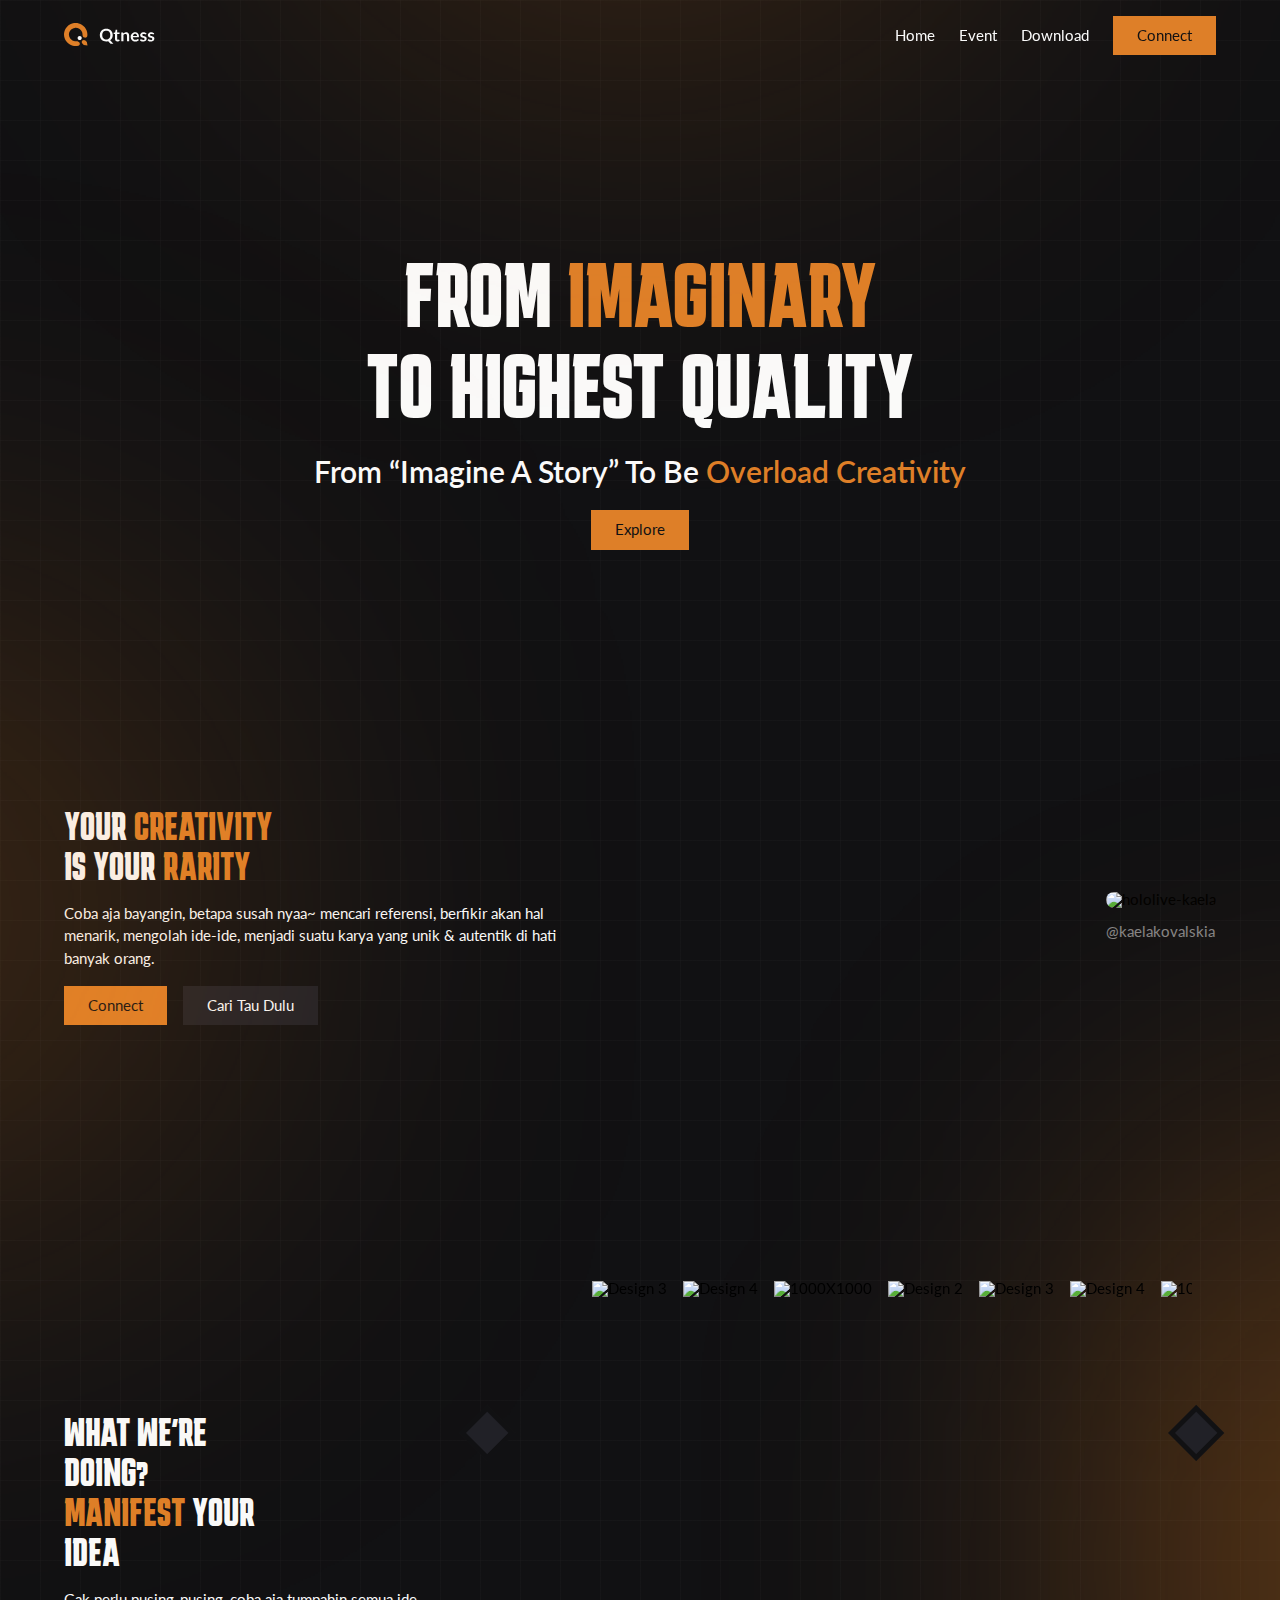
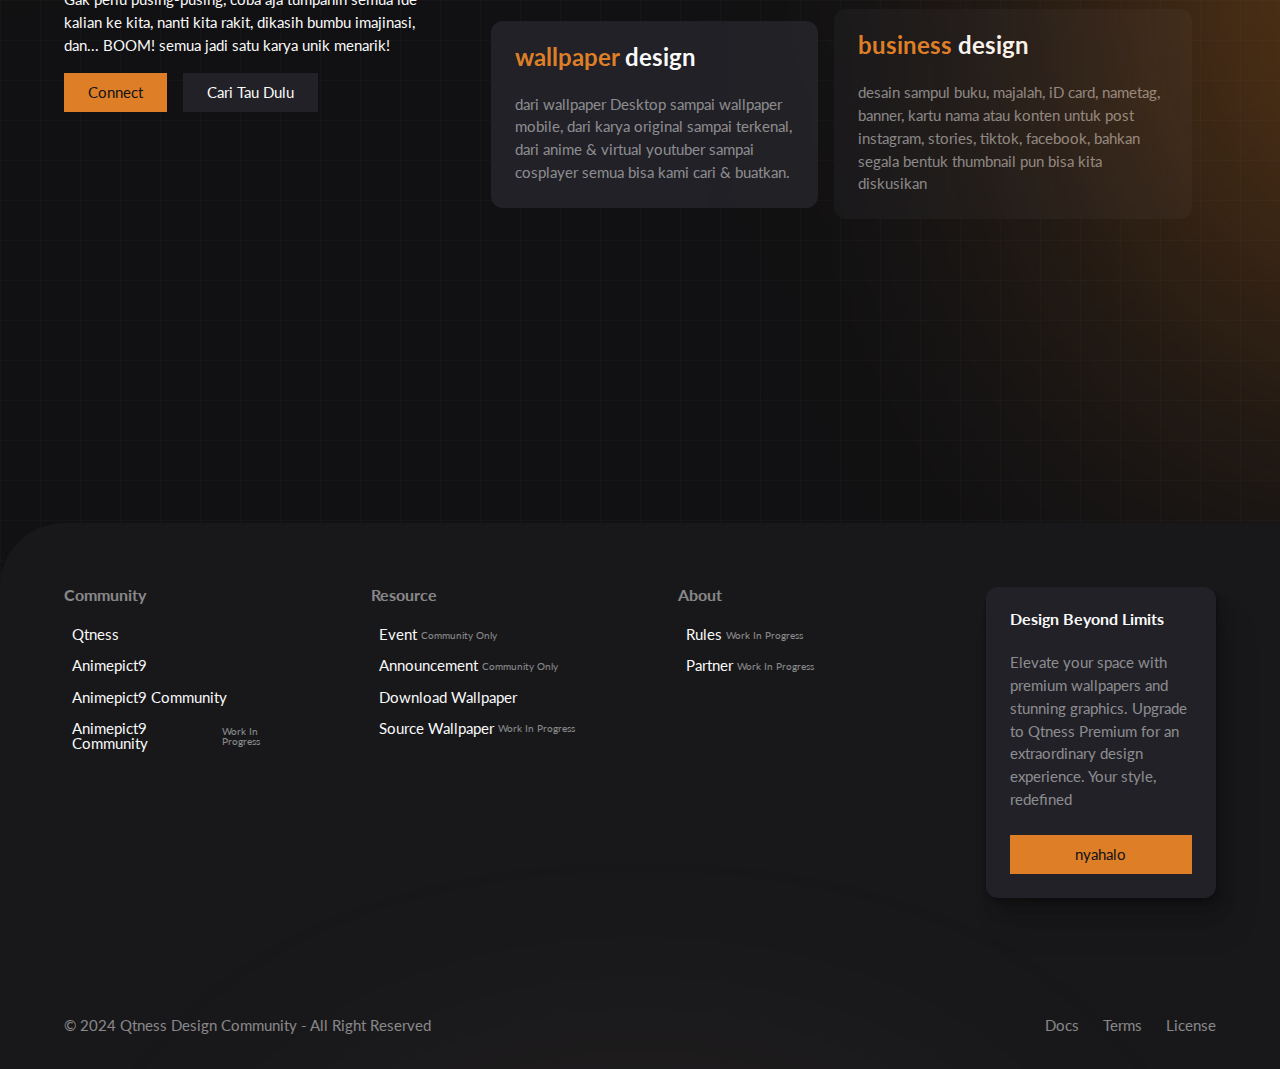
==== commit ce8554f8: "fix : the OpenGraph Meta tag!" ====
--- a/index.html
+++ b/index.html
@@ -11,18 +11,24 @@
     <meta name="theme-color" content="#111113">
     <meta name="application-name" content="Qtness Design">
     
+    <!-- HTML Meta Tags -->
+    <title>Qtness Design</title>
     <meta name="description" content="An Official Website for Qtness Design Community to hold some small group events">
-    <meta name="keywords" content="anime, animepict9, ui/ux, design, fanart, qtness, qtness design">
-    
+
+    <!-- Facebook Meta Tags -->
+    <meta property="og:url" content="https://qtnessdlb.github.io">
+    <meta property="og:type" content="website">
     <meta property="og:title" content="Qtness Design">
     <meta property="og:description" content="An Official Website for Qtness Design Community to hold some small group events">
-    <meta property="og:image" content="/src/img/thumbnail.png">
-    <meta property="og:url" content="https://qtnessdlb.github.io">
-    <meta property="og:type" content="website">
-    <meta property="og:site_name" content="Qtness Design">
-    <meta property="og:image:width" content="800">
-    <meta property="og:image:height" content="420">
+    <meta property="og:image" content="https://opengraph.b-cdn.net/production/documents/cd848cc7-fb44-46e0-9c54-384788548332.jpg?token=TOR-_2y21c9khEziXD6p_hydMtU3Fm93dsEGvepqhBk&height=420&width=800&expires=33242424647">
+
+    <!-- Twitter Meta Tags -->
     <meta name="twitter:card" content="summary_large_image">
+    <meta property="twitter:domain" content="qtnessdlb.github.io">
+    <meta property="twitter:url" content="https://qtnessdlb.github.io">
+    <meta name="twitter:title" content="Qtness Design">
+    <meta name="twitter:description" content="An Official Website for Qtness Design Community to hold some small group events">
+    <meta name="twitter:image" content="https://opengraph.b-cdn.net/production/documents/cd848cc7-fb44-46e0-9c54-384788548332.jpg?token=TOR-_2y21c9khEziXD6p_hydMtU3Fm93dsEGvepqhBk&height=420&width=800&expires=33242424647">
     
     <link rel="shortcut icon" href="/src/favicons/favicon.ico">
     <link rel="icon" type="image/png" sizes="32x32" href="/src/favicons/favicon-32x32.png">
@@ -49,7 +55,6 @@
 
     <link defer rel="stylesheet" href="/assets/css/main.css">
 
-    <title>Qtness Design</title>
 </head>
 
 <body>
@@ -131,7 +136,7 @@
                                         semua bisa kami cari & buatkan.</p>
                                 </div>
                                 <div class="card">
-                                    <h4 class="title"><span class="highlight">bussiness</span> design</h4>
+                                    <h4 class="title"><span class="highlight">business</span> design</h4>
                                     <p class="desc">desain sampul buku, majalah, iD card, nametag, banner, kartu nama atau konten untuk post instagram, stories, tiktok, facebook, bahkan segala bentuk thumbnail pun bisa kita diskusikan</p>
                                 </div>
                             </div>
@@ -140,6 +145,7 @@
                 </div>
             </div>
         </section>
+
         <section class="_clearfix"></section>
 
     </main>
--- a/assets/css/main.css
+++ b/assets/css/main.css
@@ -453,7 +453,8 @@
 
 /* cdEvent */
 time#cdEvent {
-    --pos-timer-event-X: var(--space-md);
+    /* --pos-timer-event-X: var(--space-md); */
+    --pos-timer-event-X: 16rem;
     --pos-timer-event-Y: 2px ;
     position: absolute;
     top: var(--pos-timer-event-Y);
@@ -473,19 +474,44 @@
     /* outline: var(--debug1); */
 }
 
-time#cdEvent > .part {
+time#cdSpecial {
+    --pos-timer-event-X: var(--space-md);
+    --pos-timer-event-Y: 2px ;
+    position: absolute;
+    top: var(--pos-timer-event-Y);
+    right: var(--pos-timer-event-X);
+    display: flex;
+    align-items: center;
+    justify-content: center;
+    max-width: fit-content;
+    padding: var(--space-sm);
+    gap: var(--space-md);
+    border-radius: var(--rad-sm);
+    color: var(--col-text-white);
+    background-color: hsla(300, 100%, 50%, 0.10);
+    font-weight: 600;
+    text-align: center;
+    cursor: pointer;
+    /* outline: var(--debug1); */
+}
+
+time#cdEvent > .part,
+time#cdSpecial > .part {
     display: flex;
     flex-direction: column;
     gap: var(--space-xsm);
 }
 
-time#cdEvent > .part >.text {
+time#cdEvent > .part >.text,
+time#cdSpecial  > .part >.text {
     font-size: .8em;
     color: var(--col-text-white-50);
 }
 
 /* actual quest */
-.page-ctn-quest-box {
+.page-ctn-quest-box,
+.page-ctn-quest-box-prem,
+.page-ctn-quest-box-special {
     position: relative;
     display: flex;
     flex-direction: column;
@@ -503,6 +529,15 @@
     
 }
 
+.page-ctn-quest-box-special {
+    outline: 1px solid magenta;
+    overflow: hidden;
+}
+
+.page-ctn-quest-box-prem {
+    outline: 1px solid var(--accent1);
+    overflow: hidden;
+}
     
 
 
@@ -566,31 +601,68 @@
     opacity: .1;
 }
 
-.download-box.premium-download {
-    position: relative;
-}
-
-.premium-download::before {
+.download-box.premium-download{
+    position: relative;
+}
+
+.premium-element {
+    /* outline: 1px solid var(--accent1); */
+
+    &::after {
+        content: 'Bonus';
+        position: absolute;
+        top: var(--space-sm);
+        right: var(--space-sm);
+        padding: var(--space-xxsm) var(--space-xsm);
+        border-radius: var(--rad-xxsm);
+        font-size: .8em;
+        font-weight: 600;
+        color: var(--surface2);
+        background-color: var(--accent1);
+    }
+}
+
+.special-element {
+    /* outline: 1px solid var(--accent1); */
+
+    &::after {
+        content: 'Special';
+        position: absolute;
+        top: var(--space-sm);
+        right: var(--space-sm);
+        padding: var(--space-xxsm) var(--space-xsm);
+        border-radius: var(--rad-xxsm);
+        font-size: .8em;
+        font-weight: 600;
+        color: var(--surface2);
+        background-color: magenta;
+    }
+}
+
+.premium-download::before,
+.premium-element::before,
+.special-element::before {
     content: '';
     position: absolute;
     top: 0;
-    left: -100%;
-    width: 250%;
-    height: 150%;
-    background: #ffffff23;
-    animation: shimmer 5s infinite linear;
-    transition: transform 0.5s;
+    left: -210%;
+    width: 300%;
+    height: 90%;
+    /* background: #ffffff23; */
+    background-image: linear-gradient(rgba(255,255,255,0), rgba(255,255,255,.10));
+    animation: shimmer 10s infinite linear;
+    transition: transform 1s;
 }
 
 @keyframes shimmer {
     0% {
-        transform: translateX(-100%);
+        transform: translateX(-200%);
         transform: rotate(-45deg);
     }
 
     100% {
         transform: rotate(45deg);
-        transform: translateX(1500%);
+        transform: translateX(1000%);
     }
 }
 
@@ -973,7 +1045,8 @@
         overflow: visible;
     }
 
-    time#cdEvent {
+    time#cdEvent,
+    time#cdSpecial {
         --pos-timer-event-X: 0;
         --pos-timer-event-Y: 0;
         position: relative;
@@ -984,6 +1057,25 @@
         gap: var(--space-md);
     }
 
+    .premium-element {    
+        &::after {
+            top: var(--space-xsm);
+            right: var(--space-xsm);
+        }
+    }
+    
+    .special-element {
+        &::after {
+            top: var(--space-xsm);
+            right: var(--space-xsm);
+        }
+    }
+
+    .page-ctn-quest-box-prem,
+    .page-ctn-quest-box-special {
+        padding: var(--space-xlg) var(--space-md);
+    }
+
 
     /* =========== Leaderboard Page =========== */
     .leaderboard-card-group {
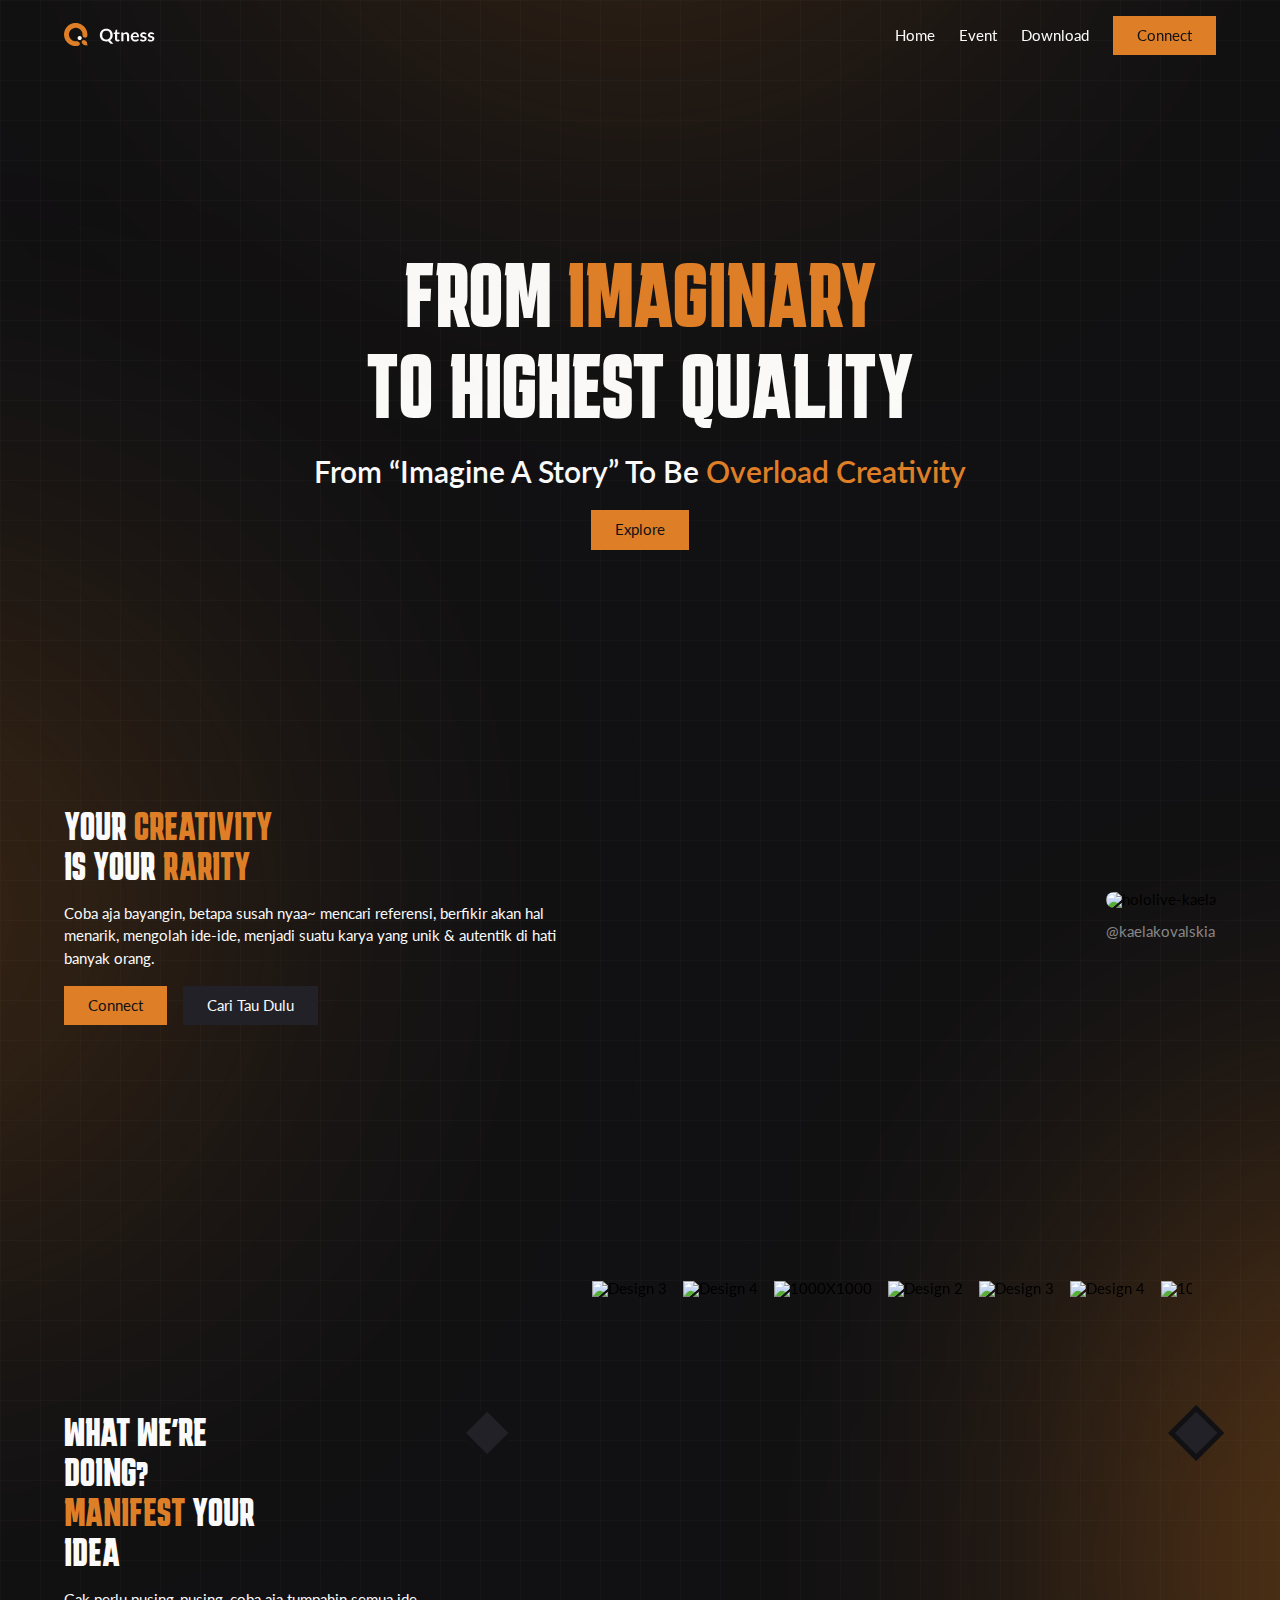
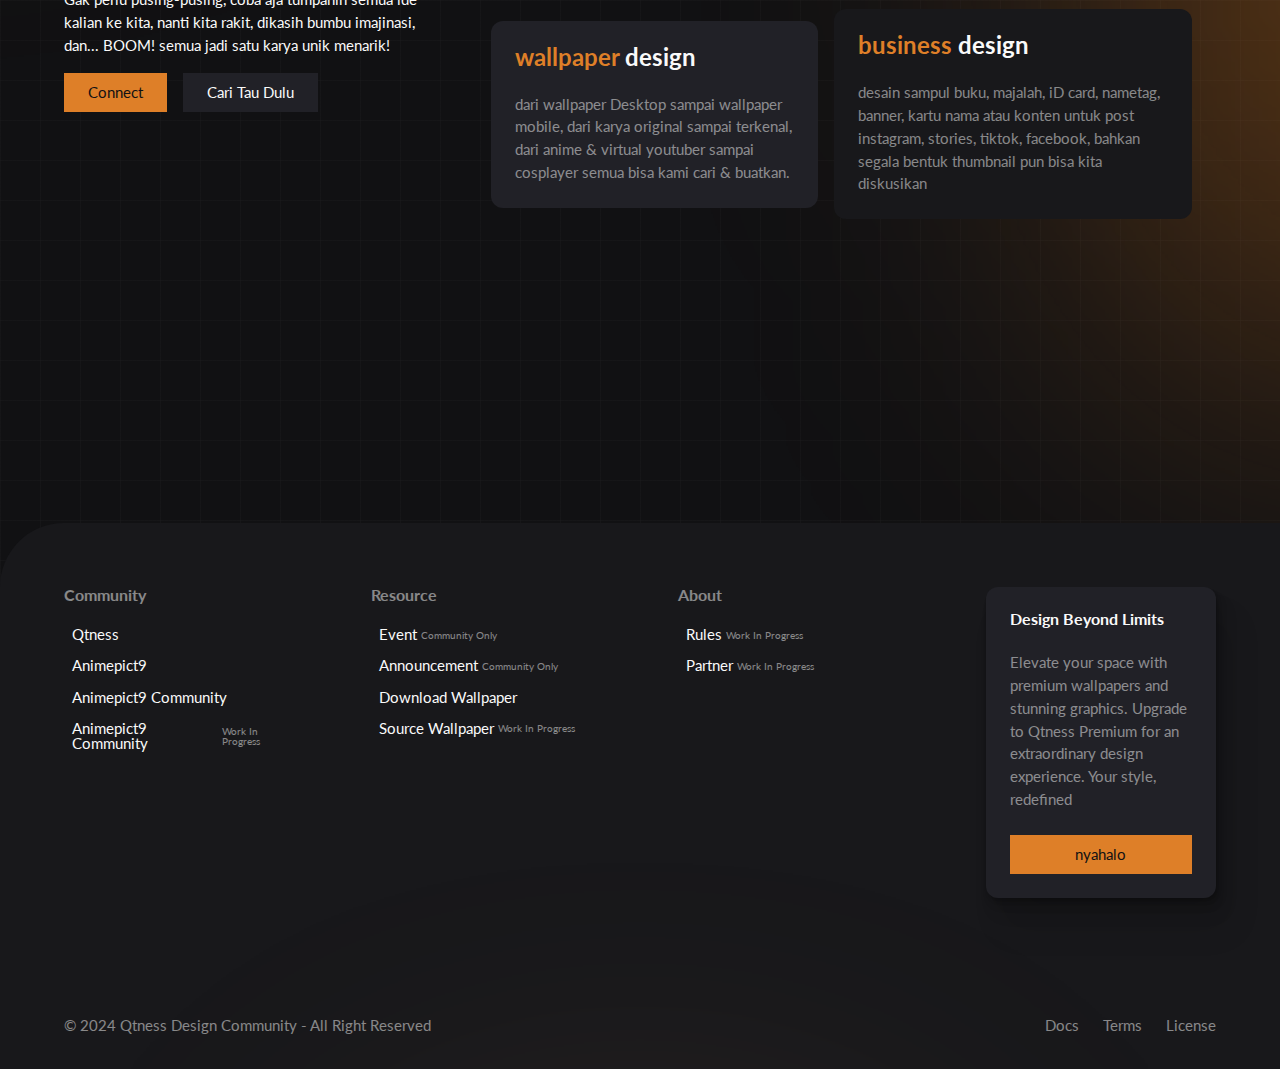
==== commit 3cf4f557: "add : adsense" ====
--- a/index.html
+++ b/index.html
@@ -10,6 +10,9 @@
     
     <meta name="theme-color" content="#111113">
     <meta name="application-name" content="Qtness Design">
+
+    <!-- Adsense -->
+    <meta name="google-adsense-account" content="ca-pub-4121413661280799">
     
     <!-- HTML Meta Tags -->
     <title>Qtness Design</title>
@@ -65,8 +68,8 @@
             <div class="blur-object"></div>
             <div class="_contain">
                 <div class="_c-col">
-                    <h1 class="hero-title">from <span class="highlight">imaginary</span><br> to highest quality</h1>
-                    <h2 class="hero-subtitle">from “Imagine a story” to be <span class="highlight">Overload Creativity</span></h2>
+                    <h1 class="hero-title">from <span class="_highlight">imaginary</span><br> to highest quality</h1>
+                    <h2 class="hero-subtitle">from “Imagine a story” to be <span class="_highlight">Overload Creativity</span></h2>
                     <a href="#" class="btn btn-prime">Explore</a>
                 </div>
             </div>
@@ -76,7 +79,7 @@
             <div class="blur-object-left"></div>
             <div class="_contain _c-flex">
                 <div class="_cf-left">
-                    <h3 class="title">your <span class="highlight">creativity</span><br>is your <span class="highlight">rarity</span></h3>
+                    <h3 class="title">your <span class="_highlight">creativity</span><br>is your <span class="_highlight">rarity</span></h3>
                     <p class="desc">Coba aja bayangin, betapa susah nyaa~ mencari referensi, berfikir akan hal menarik, mengolah ide-ide, menjadi suatu karya yang unik & autentik di hati banyak orang.</p>
                     <div class="btn-group">
                         <a href="#" class="btn btn-prime">Connect</a>
@@ -96,7 +99,7 @@
             <div class="blur-object-right"></div>
             <div class="_contain _c-flex">
                 <div class="_cf-left">
-                    <h3 class="title">What We're Doing?<br><span class="highlight">Manifest</span> your idea</h3>
+                    <h3 class="title">What We're Doing?<br><span class="_highlight">Manifest</span> your idea</h3>
                     <p class="desc">Gak perlu pusing-pusing, coba aja tumpahin semua ide kalian ke kita, nanti kita rakit, dikasih bumbu imajinasi, dan... BOOM! semua jadi satu karya unik menarik!</p>
                     <div class="btn-group">
                         <a href="#" class="btn btn-prime">Connect</a>
@@ -130,13 +133,13 @@
                             </div>
                             <div class="card-group">
                                 <div class="card">
-                                    <h4 class="title"><span class="highlight">wallpaper</span> design</h4>
+                                    <h4 class="title"><span class="_highlight">wallpaper</span> design</h4>
                                     <p class="desc">dari wallpaper Desktop sampai wallpaper mobile, dari karya original sampai terkenal,
                                         dari anime & virtual youtuber sampai cosplayer
                                         semua bisa kami cari & buatkan.</p>
                                 </div>
                                 <div class="card">
-                                    <h4 class="title"><span class="highlight">business</span> design</h4>
+                                    <h4 class="title"><span class="_highlight">business</span> design</h4>
                                     <p class="desc">desain sampul buku, majalah, iD card, nametag, banner, kartu nama atau konten untuk post instagram, stories, tiktok, facebook, bahkan segala bentuk thumbnail pun bisa kita diskusikan</p>
                                 </div>
                             </div>
--- a/assets/css/main.css
+++ b/assets/css/main.css
@@ -15,8 +15,14 @@
     
     --accent1: #DE7F28;
         --accent1-hover: #ffa959;
+    --accent2: #ff49ff;
+        --accent2-hover: #ff1dff;
+            
+    --destroy1: #db0a50;
+        --destroy1-hover: #f72269;
 
     --col-text-white: #fafafa;
+        --col-text-white-dim: #dddddd;
         --col-text-white-05: hsla(0, 0%, 98%, 0.03);
         --col-text-white-10: hsla(0, 0%, 98%, 0.10);
         --col-text-white-20: #fafafa33;
@@ -195,8 +201,9 @@
 .content-box {
     width: 100%;
     margin: auto;
+    display: flex;
+    flex-direction: column;
     gap: var(--space-lg);
-    /* flex-direction: column; */
 }
 
 /* section 2 */
@@ -454,7 +461,7 @@
 /* cdEvent */
 time#cdEvent {
     /* --pos-timer-event-X: var(--space-md); */
-    --pos-timer-event-X: 16rem;
+    --pos-timer-event-X: var(--space-md);
     --pos-timer-event-Y: 2px ;
     position: absolute;
     top: var(--pos-timer-event-Y);
@@ -475,7 +482,7 @@
 }
 
 time#cdSpecial {
-    --pos-timer-event-X: var(--space-md);
+    --pos-timer-event-X: 16rem;
     --pos-timer-event-Y: 2px ;
     position: absolute;
     top: var(--pos-timer-event-Y);
@@ -530,7 +537,7 @@
 }
 
 .page-ctn-quest-box-special {
-    outline: 1px solid magenta;
+    outline: 1px solid var(--accent2);
     overflow: hidden;
 }
 
@@ -538,7 +545,7 @@
     outline: 1px solid var(--accent1);
     overflow: hidden;
 }
-    
+
 
 
 /* ================== download page =================== */
@@ -575,21 +582,6 @@
     display: flex;
     flex-direction: column;
     gap: var(--space-md);
-}
-
-.download-search {
-    font-family: inherit;
-    color: var(--col-text-white);
-    background-color: var(--surface2);
-    padding: var(--space-md);
-    border: none;
-    outline: none;
-    width: 100%;
-    border-bottom: 2px solid var(--col-text-white-20);
-
-    &::placeholder {
-        color: var(--col-text-white-50);
-    }
 }
 
 .download-box #downloadicon {
@@ -635,7 +627,7 @@
         font-size: .8em;
         font-weight: 600;
         color: var(--surface2);
-        background-color: magenta;
+        background-color: var(--accent2);
     }
 }
 
@@ -676,6 +668,67 @@
     font-size: 12px;
 }
 
+.navigasi-mobile-control,
+.toggle-filter-mobile {
+    display: none;
+}
+
+
+.filters {
+    position: relative;
+    display: flex;
+    align-items: center;
+    justify-content: space-around;
+    gap: var(--space-md);
+    padding: var(--space-md);
+    color: var(--col-text-white);
+    background-color: var(--surface3);
+}
+
+.filter-group {
+    display: flex;
+    /* flex-direction: column; */
+    /* gap: var(--space-xsm); */
+    align-items: center;
+    justify-content: center;
+
+    & i {
+        padding: var(--space-sm);
+        color: var(--col-text-white-50);
+        background-color: var(--surface2);
+        /* border-right: 1px solid var(--col-text-white-10); */
+    }
+}
+
+input#search {
+    padding: var(--space-sm);
+    color: var(--col-text-white);
+    background-color: var(--surface2);
+    border: none;
+    outline: none;
+}
+
+select {
+    appearance: none;
+    -webkit-appearance: none;
+
+    position: relative;
+    display: flex;
+    flex: 1;
+    padding: var(--space-sm);
+    border: none;
+    outline: none;
+    box-shadow: none;
+    color: var(--col-text-white);
+    background-color: var(--surface2);
+    background-image: none;
+    cursor: pointer;
+
+    &::-ms-expand {
+        display: none;
+    }
+
+}
 
 /* =========== Leaderboard page ============= */
 .leaderboard-card-group {
@@ -1118,6 +1171,67 @@
         gap: var(--space-md);
     }
 
+    .navigasi-mobile-control {
+        display: block;
+    }
+
+    .toggle-filter-mobile {
+        display: flex;
+        align-items: center;
+        justify-content: center;
+        gap: var(--space-sm);
+        max-width: fit-content;
+    }
+
+    .filters {
+        position: relative;
+        flex-direction: column;
+        padding-top: var(--space-xxxlg);
+    }
+
+    .filter-group {
+        display: flex;
+        /* flex-direction: column; */
+        /* gap: var(--space-xsm); */
+        align-items: center;
+        justify-content: center;
+        width: 100%;
+    
+        & i {
+            padding: var(--space-sm);
+            color: var(--col-text-white-50);
+            background-color: var(--surface2);
+            /* border-right: 1px solid var(--col-text-white-10); */
+        }
+    }
+
+    .filters-mobile {
+        position: fixed;
+        bottom: 0;
+        left: 0%;
+        width: 100%;
+        height: auto;
+        transform: translateY(100%);
+        transition: var(--ease-1);
+    }
+
+    .filters-mobile.active {
+        left: 0%;
+        height: fit-content;
+        transform: translateY(0%);
+        z-index: 1000;
+    }
+    
+    input#search {
+        width: 100%;
+        padding: var(--space-sm);
+        color: var(--col-text-white);
+        background-color: var(--surface2);
+        border: none;
+        outline: none;
+    }
+
+
     /* column */
     footer {
         padding-top: var(--space-lg);
